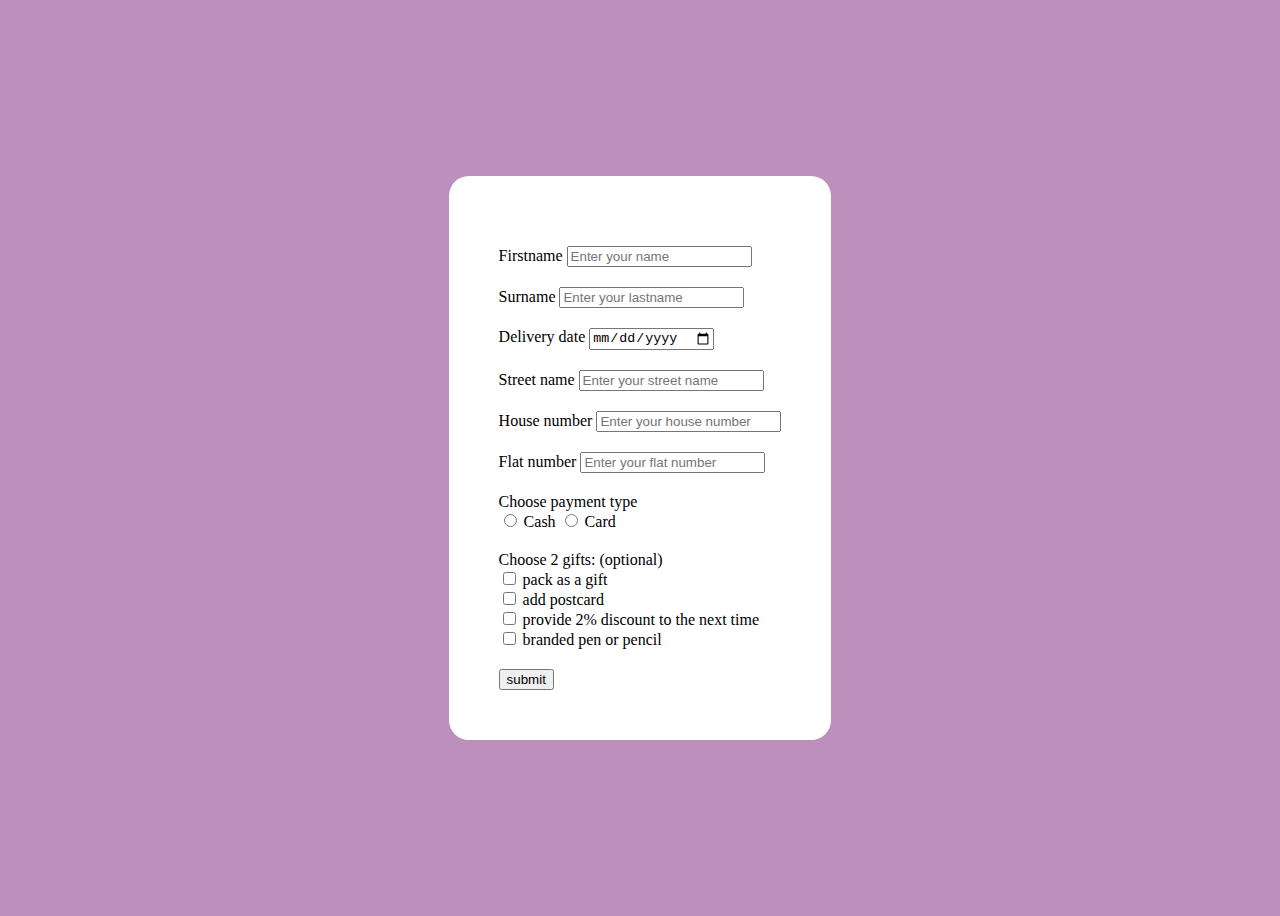
==== pages/orderpage/index.html @ ef3bdcdc "fix: new files created" ====
<!DOCTYPE html>
<html lang="en">
  <head>
    <meta charset="UTF-8" />
    <meta http-equiv="X-UA-Compatible" content="IE=edge" />
    <meta name="viewport" content="width=device-width, initial-scale=1.0" />
    <link rel="stylesheet" href="./style.css" />
    <title>Document</title>
  </head>
  <body>
    <form id="form" method="get">
      <div>
        <div class="form-section">
          <label for="name">Firstname</label>
          <input
            type="text"
            id="nameIn"
            name="nameIn"
            placeholder="Enter your name"
            required
          />
          <span class="error"></span>
        </div>
        <div class="form-section">
          <label for="surname">Surname</label>
          <input
            type="text"
            id="surname"
            name="surname"
            placeholder="Enter your lastname"
            required
          />
          <span class="error"></span>
        </div>
        <div class="form-section">
          <label for="date">Delivery date</label>
          <input
            type="date"
            id="date"
            name="date"
            placeholder="Enter delivery date"
            required
          />
          <span class="error"></span>
        </div>
        <div class="form-section">
          <label for="street">Street name</label>
          <input
            type="text"
            id="street"
            name="street"
            placeholder="Enter your street name"
            required
          />
          <span class="error"></span>
        </div>
        <div class="form-section">
          <label for="number">House number</label>
          <input
            type="number"
            id="number"
            name="number"
            placeholder="Enter your house number"
            required
          />
          <span class="error"></span>
        </div>
        <div class="form-section">
          <label for="flat">Flat number</label>
          <input
            type="number"
            id="flat"
            name="flat"
            placeholder="Enter your flat number"
            required
          />
          <span class="error"></span>
        </div>
        <div class="form-section">
          <label for="payment">Choose payment type</label>
          <div>
            <input type="radio" id="cash" name="payment" value="Cash" />
            <label for="cash">Cash</label>
            <input type="radio" id="card" name="payment" value="card" />
            <label for="card">Card</label>
          </div>
        </div>
        <div class="form-section">
          <label for="gift">Choose 2 gifts: (optional)</label>
          <div>
            <div>
              <input
                type="checkbox"
                id="pack"
                name="pack"
                value="pack as a gift"
              />
              <label for="pack">pack as a gift</label><br />
            </div>
            <div>
              <input
                type="checkbox"
                id="postcard"
                name="postcard"
                value="add postcard"
              />
              <label for="postcard">add postcard</label><br />
            </div>
            <div>
              <input
                type="checkbox"
                id="discount"
                name="discount"
                value="provide 2% discount to the next time"
              />
              <label for="discount">provide 2% discount to the next time</label
              ><br />
            </div>
            <div>
              <input
                type="checkbox"
                id="pencil"
                name="pencil"
                value="branded pen or pencil"
              />
              <label for="pencil">branded pen or pencil</label><br />
            </div>
          </div>
        </div>
        <button>submit</button>
      </div>
    </form>
    <script src="./script.js"></script>
  </body>
</html>
---- pages/orderpage/style.css ----
body{
    display: flex;
    justify-content: center;
    align-items: center;
    height: 100vh;
    background-color: rgb(188, 143, 188);

}

#form{
    padding: 50px;
    background-color:#fff;
    border-radius: 20px;
}

.form-section{
    margin: 20px 0;
}
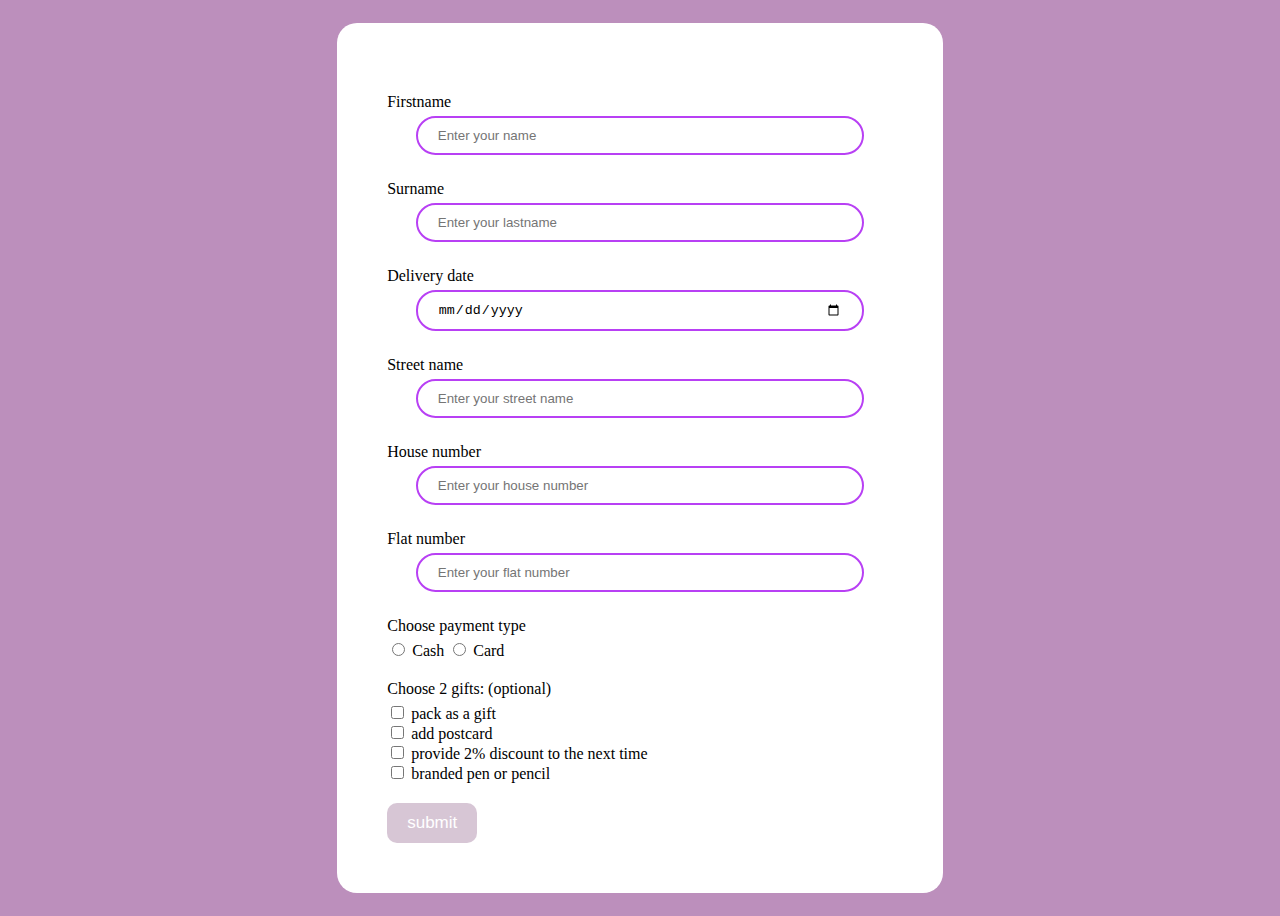
==== commit e079d417: "refactor: form fixed" ====
--- a/pages/orderpage/index.html
+++ b/pages/orderpage/index.html
@@ -14,8 +14,9 @@
           <label for="name">Firstname</label>
           <input
             type="text"
-            id="nameIn"
-            name="nameIn"
+            id="name"
+            name="name"
+            class="customer-input"
             placeholder="Enter your name"
             required
           />
@@ -27,6 +28,7 @@
             type="text"
             id="surname"
             name="surname"
+            class="customer-input"
             placeholder="Enter your lastname"
             required
           />
@@ -38,6 +40,7 @@
             type="date"
             id="date"
             name="date"
+            class="customer-input"
             placeholder="Enter delivery date"
             required
           />
@@ -49,17 +52,19 @@
             type="text"
             id="street"
             name="street"
+            class="customer-input"
             placeholder="Enter your street name"
             required
           />
           <span class="error"></span>
         </div>
         <div class="form-section">
-          <label for="number">House number</label>
+          <label for="house">House number</label>
           <input
             type="number"
-            id="number"
-            name="number"
+            id="house"
+            name="house"
+            class="customer-input"
             placeholder="Enter your house number"
             required
           />
@@ -71,13 +76,14 @@
             type="number"
             id="flat"
             name="flat"
+            class="customer-input"
             placeholder="Enter your flat number"
             required
           />
           <span class="error"></span>
         </div>
         <div class="form-section">
-          <label for="payment">Choose payment type</label>
+          <label for="payment" class="payment">Choose payment type</label>
           <div>
             <input type="radio" id="cash" name="payment" value="Cash" />
             <label for="cash">Cash</label>
@@ -86,50 +92,60 @@
           </div>
         </div>
         <div class="form-section">
-          <label for="gift">Choose 2 gifts: (optional)</label>
-          <div>
+          <label for="gift" class="giftss">Choose 2 gifts: (optional)</label>
+          <div class="gifts">
             <div>
               <input
                 type="checkbox"
                 id="pack"
-                name="pack"
+                name="gift"
                 value="pack as a gift"
               />
-              <label for="pack">pack as a gift</label><br />
+              <label for="pack">pack as a gift</label>
             </div>
             <div>
               <input
                 type="checkbox"
                 id="postcard"
-                name="postcard"
+                name="gift"
                 value="add postcard"
               />
-              <label for="postcard">add postcard</label><br />
+              <label for="gift">add postcard</label>
             </div>
             <div>
               <input
                 type="checkbox"
                 id="discount"
-                name="discount"
+                name="gift"
                 value="provide 2% discount to the next time"
               />
-              <label for="discount">provide 2% discount to the next time</label
+              <label for="gift">provide 2% discount to the next time</label
               ><br />
             </div>
             <div>
               <input
                 type="checkbox"
                 id="pencil"
-                name="pencil"
+                name="gift"
                 value="branded pen or pencil"
               />
-              <label for="pencil">branded pen or pencil</label><br />
+              <label for="gift">branded pen or pencil</label><br />
             </div>
           </div>
         </div>
-        <button>submit</button>
+        <button class="submit">submit</button>
       </div>
     </form>
+    <div class="modal-wrap">
+      <div class="modal">
+        <p class="modal-title">Please confirm your order</p>
+        <div class="modal-result"></div>
+        <div class="btn-wrapper">
+          <button class="order submit">Confirm</button>
+          <button class="cancel submit">Cancel</button>
+        </div>
+      </div>
+    </div>
     <script src="./script.js"></script>
   </body>
 </html>
--- a/pages/orderpage/style.css
+++ b/pages/orderpage/style.css
@@ -4,6 +4,7 @@
     align-items: center;
     height: 100vh;
     background-color: rgb(188, 143, 188);
+    position: relative;
 
 }
 
@@ -11,8 +12,105 @@
     padding: 50px;
     background-color:#fff;
     border-radius: 20px;
+    width: 40%;
 }
 
 .form-section{
     margin: 20px 0;
+    display: flex;
+    flex-direction: column;
+ 
 }
+
+.customer-input{
+    padding: 10px 20px;
+    width: 80%;
+    justify-self: center;
+    margin: 5px auto;
+    border-radius: 20px;
+    border: 2px solid rgb(184, 64, 244) ;
+    outline: unset;
+}
+
+.form-section span{
+    display: none;
+}
+
+.form-section.error span{
+    color: red;
+    display: block;
+}
+
+.modal{
+    display: none;
+}
+
+.modal.active{
+    position: absolute;
+    display: flex;
+    flex-direction: column;
+    width:65%;
+    height: 75%;
+    background-color: #fff;
+    z-index: 999;
+    border-radius: 26px;
+    padding: 20px;
+}
+
+.payment{
+    margin-bottom: 5px;
+}
+
+.giftss{
+    margin-bottom: 5px;
+}
+
+.submit{
+  padding: 10px 20px;
+  font-size: 17px;
+  cursor: pointer;
+  border-radius: 10px;
+  color: #fff;
+  background: #B08EAD;
+  border: none;
+}
+
+.modal-title{
+    font-size: 23px;
+}
+
+.submit:disabled{
+    cursor: not-allowed;
+    opacity: 0.5;
+}
+
+.btn-wrapper{
+    justify-self: center;
+    margin: 10px auto;
+    align-self: flex-end;
+    order: 2;
+    
+}
+
+.modal-div{
+    width: 50%;
+    justify-self: center;
+    margin: 0 auto;
+    display: flex;
+    justify-content: space-between;
+
+}
+
+.modal-wrap{
+    display: none;
+}
+
+.modal-wrap.activ{
+    position: absolute;
+    width: 100vw;
+    min-height: 100vh;
+    background: rgba(120, 120, 120, 0.459);
+    display: flex;
+    justify-content: center;
+    align-items: center;
+}
